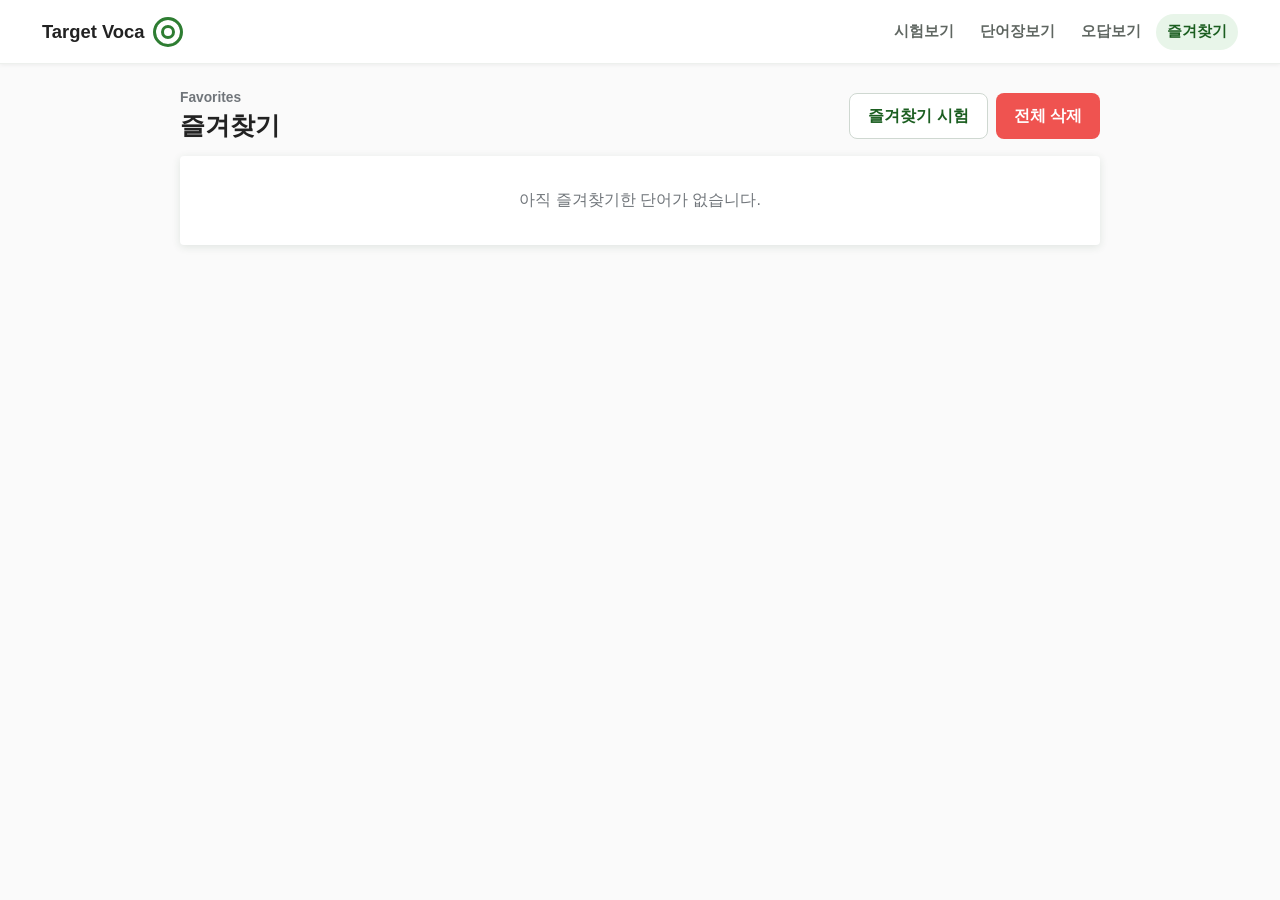
==== favorites.html @ 775248dc "first" ====
<!doctype html>
<html lang="ko">
  <head>
    <meta charset="UTF-8" />
    <meta name="viewport" content="width=device-width, initial-scale=1.0" />
    <title>즐겨찾기 - Target Voca</title>
    <link rel="stylesheet" href="./css/style.css" />
    <script type="module" src="./js/favorites.js"></script>
  </head>
  <body>
    <header class="topbar">
      <a class="brand" href="./index.html">Target Voca</a>
      <nav class="nav">
        <a href="./test.html">시험보기</a>
        <a href="./vocabulary.html">단어장보기</a>
        <a href="./wrong.html">오답보기</a>
        <a class="active" href="./favorites.html">즐겨찾기</a>
      </nav>
    </header>

    <main class="shell">
      <section class="page-head">
        <div>
          <p class="eyebrow">Favorites</p>
          <h1>즐겨찾기</h1>
        </div>
        <div class="button-row">
          <a class="ghost-btn as-link" href="./test.html?source=favorites">즐겨찾기 시험</a>
          <button class="danger-btn" id="clearFavorites" type="button">전체 삭제</button>
        </div>
      </section>
      <section class="word-list" id="favoriteList"></section>
    </main>
  </body>
</html>
---- css/style.css ----
:root {
  --bg: #fafafa;
  --surface: #ffffff;
  --surface-soft: #f1f8f3;
  --ink: #222222;
  --muted: #70757a;
  --line: #d7ded8;
  --green: #2e7d32;
  --green-strong: #1b5e20;
  --green-soft: #e8f5e9;
  --red: #ef5350;
  --red-soft: #ffebee;
  --amber: #f5b400;
  --shadow: 0 2px 8px rgba(30, 70, 38, 0.12);
}

* {
  box-sizing: border-box;
}

body {
  margin: 0;
  background: var(--bg);
  color: var(--ink);
  font-family: -apple-system, BlinkMacSystemFont, "Segoe UI", "Noto Sans KR", sans-serif;
}

a {
  color: inherit;
  text-decoration: none;
}

button,
input,
select {
  font: inherit;
}

.topbar {
  position: sticky;
  top: 0;
  z-index: 10;
  display: flex;
  min-height: 64px;
  align-items: center;
  justify-content: space-between;
  gap: 16px;
  padding: 10px clamp(16px, 4vw, 42px);
  border-bottom: 1px solid #edf0ed;
  background: var(--surface);
  box-shadow: 0 1px 4px rgba(0, 0, 0, 0.06);
}

.brand {
  display: inline-flex;
  align-items: center;
  gap: 8px;
  color: var(--ink);
  font-size: 1.15rem;
  font-weight: 800;
}

.brand::after {
  content: "";
  width: 24px;
  height: 24px;
  border: 3px solid var(--green);
  border-radius: 50%;
  box-shadow: inset 0 0 0 5px #fff, inset 0 0 0 8px var(--green);
}

.nav {
  display: flex;
  flex-wrap: wrap;
  justify-content: flex-end;
  gap: 4px;
}

.nav a {
  min-height: 36px;
  padding: 8px 11px;
  border-radius: 18px;
  color: #5f6661;
  font-size: 0.92rem;
  font-weight: 700;
}

.nav a:hover,
.nav a.active {
  background: var(--green-soft);
  color: var(--green-strong);
}

.shell {
  width: min(920px, calc(100% - 28px));
  margin: 0 auto;
  padding: 26px 0 58px;
}

.home-shell {
  display: flex;
  min-height: calc(100vh - 64px);
  flex-direction: column;
  justify-content: center;
  padding-top: 30px;
}

.app-title {
  display: grid;
  justify-items: center;
  gap: 8px;
  margin-bottom: 18px;
  text-align: center;
}

.app-title h1 {
  margin: 0;
  font-size: 1.6rem;
  font-weight: 900;
  line-height: 1;
}

.app-title p {
  margin: 0;
  color: var(--muted);
  font-size: 0.95rem;
}

.target-mark {
  width: 38px;
  height: 38px;
  border: 4px solid var(--green);
  border-radius: 50%;
  background: radial-gradient(circle, var(--green) 0 23%, #fff 24% 47%, var(--green) 48% 63%, transparent 64%);
}

.quick-grid {
  display: grid;
  grid-template-columns: repeat(2, 150px);
  justify-content: center;
  gap: 10px;
}

.menu-card {
  display: flex;
  width: 150px;
  height: 150px;
  flex-direction: column;
  align-items: center;
  justify-content: center;
  gap: 8px;
  border: 0;
  border-radius: 24px;
  background: var(--green);
  color: #fff;
  box-shadow: var(--shadow);
  text-align: center;
  transition: transform 150ms ease, box-shadow 150ms ease, background 150ms ease;
}

.menu-card:hover {
  transform: translateY(-2px);
  background: var(--green-strong);
  box-shadow: 0 8px 18px rgba(30, 70, 38, 0.18);
}

.menu-card strong {
  font-size: 1rem;
  line-height: 1.25;
}

.menu-card small {
  max-width: 126px;
  color: rgba(255, 255, 255, 0.82);
  font-size: 0.76rem;
  line-height: 1.25;
}

.menu-icon {
  display: grid;
  width: 42px;
  height: 42px;
  place-items: center;
  font-size: 1.6rem;
  font-weight: 900;
}

.settings-link {
  display: flex;
  width: min(310px, 100%);
  min-height: 50px;
  align-items: center;
  justify-content: center;
  margin: 10px auto 0;
  border-radius: 24px;
  background: var(--green-soft);
  color: var(--green-strong);
  font-weight: 800;
  box-shadow: var(--shadow);
}

.app-footer {
  margin-top: 22px;
  color: #8a8f8b;
  font-size: 0.78rem;
  text-align: center;
}

.page-head {
  display: flex;
  align-items: center;
  justify-content: space-between;
  gap: 14px;
  margin-bottom: 14px;
}

.page-head h1 {
  margin: 0;
  font-size: 1.55rem;
  font-weight: 800;
  letter-spacing: 0;
}

.eyebrow {
  margin: 0 0 4px;
  color: var(--muted);
  font-size: 0.86rem;
  font-weight: 700;
}

.muted,
.list-count {
  color: var(--muted);
}

.toolbar,
.settings {
  display: flex;
  flex-wrap: wrap;
  align-items: end;
  gap: 10px;
  padding: 12px;
  border: 1px solid #e2e7e3;
  border-radius: 4px;
  background: var(--surface);
}

.settings label {
  display: grid;
  min-width: 150px;
  gap: 7px;
  color: var(--muted);
  font-size: 0.86rem;
  font-weight: 700;
}

input,
select {
  min-height: 46px;
  border: 1px solid #bdc7bf;
  border-radius: 4px;
  background: #fff;
  color: var(--ink);
  padding: 0 12px;
}

input:focus,
select:focus {
  border-color: var(--green);
  outline: 2px solid rgba(46, 125, 50, 0.15);
}

.toolbar input {
  flex: 1 1 260px;
}

.toolbar select {
  flex: 0 1 180px;
}

.primary-btn,
.ghost-btn,
.danger-btn {
  min-height: 46px;
  border: 0;
  border-radius: 8px;
  padding: 0 18px;
  font-weight: 800;
  cursor: pointer;
}

.primary-btn {
  background: var(--green);
  color: #fff;
}

.ghost-btn {
  border: 1px solid #cfd8d1;
  background: #fff;
  color: var(--green-strong);
}

.danger-btn {
  background: var(--red);
  color: #fff;
}

.as-link {
  display: inline-flex;
  align-items: center;
}

.button-row {
  display: flex;
  flex-wrap: wrap;
  gap: 8px;
}

.word-list {
  display: grid;
  gap: 0;
  margin-top: 12px;
}

.word-row {
  display: grid;
  grid-template-columns: 52px minmax(0, 1fr) auto;
  align-items: center;
  gap: 12px;
  margin: 6px 0;
  padding: 12px;
  border: 0;
  border-radius: 4px;
  background: var(--surface);
  box-shadow: 0 1px 3px rgba(0, 0, 0, 0.14);
}

.word-row.wrong-row {
  background: var(--wrong-bg, var(--red-soft));
}

.word-no {
  color: #888888;
  font-size: 0.78rem;
  font-weight: 800;
  text-align: center;
}

.word-no small {
  display: block;
  margin-top: 2px;
  font-size: 0.66rem;
  font-weight: 600;
}

.word-body {
  min-width: 0;
}

.word-line {
  display: flex;
  align-items: center;
  gap: 8px;
}

.word-main {
  min-width: 0;
  flex: 1;
  overflow-wrap: anywhere;
  font-size: 1.12rem;
  font-weight: 800;
}

.word-meaning {
  margin-top: 4px;
  color: #333333;
  font-size: 0.92rem;
  line-height: 1.45;
}

.wrong-count {
  margin-top: 6px;
  color: var(--red);
  font-size: 0.84rem;
  font-weight: 800;
}

.star-btn,
.small-btn {
  min-width: 42px;
  min-height: 38px;
  border: 0;
  border-radius: 50%;
  background: transparent;
  color: #666666;
  cursor: pointer;
  font-size: 1.35rem;
  font-weight: 900;
}

.small-btn {
  width: auto;
  min-width: 54px;
  border-radius: 8px;
  background: rgba(239, 83, 80, 0.12);
  color: #c62828;
  font-size: 0.84rem;
}

.star-btn.is-on {
  color: var(--amber);
}

.test-card {
  margin-top: 16px;
  padding: clamp(22px, 4vw, 34px);
  border: 0;
  border-radius: 4px;
  background: var(--surface);
  box-shadow: var(--shadow);
}

.question-meta {
  color: var(--muted);
  font-weight: 800;
}

.question-text {
  margin: 18px 0 24px;
  font-size: clamp(1.6rem, 4vw, 2.4rem);
  font-weight: 800;
  line-height: 1.2;
}

.choices {
  display: grid;
  justify-items: center;
  gap: 8px;
}

.choice-btn {
  width: min(400px, 100%);
  min-height: 50px;
  border: 0;
  border-radius: 8px;
  background: #eeeeee;
  color: #222222;
  padding: 13px 20px;
  cursor: pointer;
  font-weight: 650;
  text-align: center;
}

.choice-btn:hover {
  background: #dfeee2;
}

.choice-btn.correct {
  background: var(--green);
  color: #fff;
}

.choice-btn.wrong {
  background: var(--red);
  color: #fff;
}

.answer-form {
  display: flex;
  justify-content: center;
  gap: 10px;
}

.answer-form input {
  width: min(400px, 100%);
}

.feedback {
  margin-top: 18px;
  padding: 14px;
  border-radius: 4px;
  background: var(--surface-soft);
}

.score-pill {
  border-radius: 18px;
  background: var(--green-soft);
  color: var(--green-strong);
  padding: 9px 14px;
  font-weight: 800;
}

.empty {
  padding: 34px;
  border-radius: 4px;
  background: var(--surface);
  color: var(--muted);
  box-shadow: var(--shadow);
  text-align: center;
}

.hidden-meaning .word-meaning {
  color: transparent;
  text-shadow: 0 0 9px rgba(34, 34, 34, 0.35);
}

@media (max-width: 760px) {
  .topbar,
  .page-head {
    align-items: flex-start;
    flex-direction: column;
  }

  .nav {
    justify-content: flex-start;
  }

  .quick-grid {
    grid-template-columns: repeat(2, minmax(132px, 150px));
  }

  .menu-card {
    width: 100%;
    height: 142px;
  }

  .word-row {
    grid-template-columns: 48px minmax(0, 1fr);
  }

  .word-row > .small-btn {
    grid-column: 2;
    justify-self: start;
    margin-top: 6px;
  }

  .answer-form {
    flex-direction: column;
  }
}
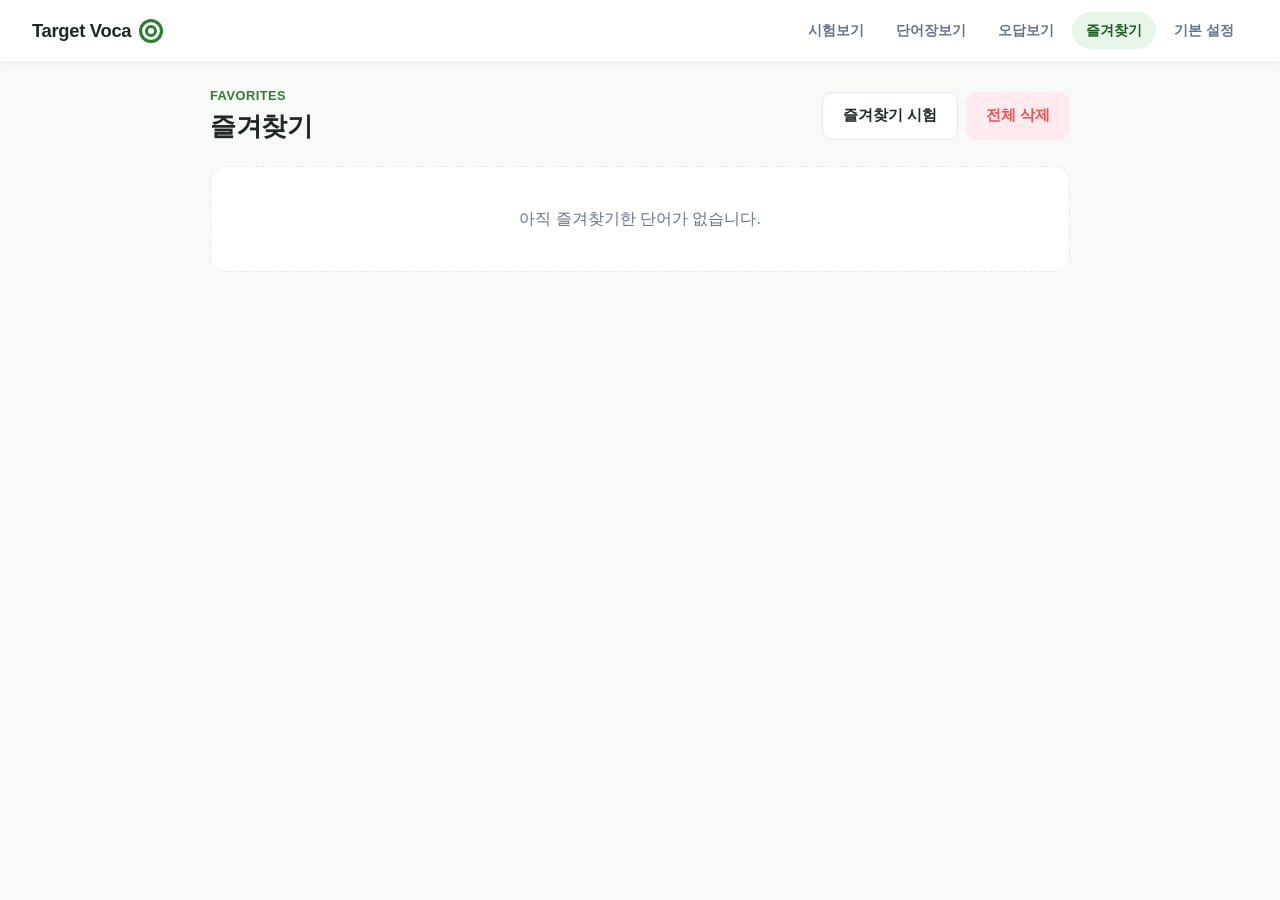
==== commit 5cf261cf: "nav바 오류 수정" ====
--- a/favorites.html
+++ b/favorites.html
@@ -15,6 +15,7 @@
         <a href="./vocabulary.html">단어장보기</a>
         <a href="./wrong.html">오답보기</a>
         <a class="active" href="./favorites.html">즐겨찾기</a>
+        <a href="./settings.html">기본 설정</a>
       </nav>
     </header>
 
--- a/css/style.css
+++ b/css/style.css
@@ -1,28 +1,36 @@
 :root {
-  --bg: #fafafa;
+  --bg: #f8faf8;
   --surface: #ffffff;
-  --surface-soft: #f1f8f3;
-  --ink: #222222;
-  --muted: #70757a;
-  --line: #d7ded8;
+  --surface-soft: #f0f7f2;
+  --ink: #1f2923;
+  --muted: #64748b;
+  --line: #e2e8f0;
   --green: #2e7d32;
   --green-strong: #1b5e20;
   --green-soft: #e8f5e9;
+  --green-glow: rgba(46, 125, 50, 0.12);
   --red: #ef5350;
   --red-soft: #ffebee;
   --amber: #f5b400;
-  --shadow: 0 2px 8px rgba(30, 70, 38, 0.12);
+  --shadow-sm: 0 2px 8px rgba(0, 0, 0, 0.04);
+  --shadow-md: 0 8px 24px rgba(30, 70, 38, 0.08);
+  --shadow-lg: 0 12px 32px rgba(30, 70, 38, 0.12);
+  --radius-sm: 10px;
+  --radius-md: 16px;
+  --radius-lg: 24px;
 }
 
 * {
   box-sizing: border-box;
+  -webkit-tap-highlight-color: transparent;
 }
 
 body {
   margin: 0;
   background: var(--bg);
   color: var(--ink);
-  font-family: -apple-system, BlinkMacSystemFont, "Segoe UI", "Noto Sans KR", sans-serif;
+  font-family: -apple-system, BlinkMacSystemFont, "Pretendard", "Segoe UI", "Noto Sans KR", sans-serif;
+  line-height: 1.5;
 }
 
 a {
@@ -36,19 +44,22 @@
   font: inherit;
 }
 
+/* 상단 네비게이션 바 (모바일 터치 스크롤 & 블러 효과) */
 .topbar {
   position: sticky;
   top: 0;
-  z-index: 10;
-  display: flex;
-  min-height: 64px;
+  z-index: 100;
+  display: flex;
+  min-height: 60px;
   align-items: center;
   justify-content: space-between;
-  gap: 16px;
-  padding: 10px clamp(16px, 4vw, 42px);
-  border-bottom: 1px solid #edf0ed;
-  background: var(--surface);
-  box-shadow: 0 1px 4px rgba(0, 0, 0, 0.06);
+  gap: 12px;
+  padding: 8px clamp(16px, 4vw, 32px);
+  background: rgba(255, 255, 255, 0.9);
+  backdrop-filter: blur(12px);
+  -webkit-backdrop-filter: blur(12px);
+  border-bottom: 1px solid rgba(0, 0, 0, 0.05);
+  box-shadow: var(--shadow-sm);
 }
 
 .brand {
@@ -58,31 +69,42 @@
   color: var(--ink);
   font-size: 1.15rem;
   font-weight: 800;
+  letter-spacing: -0.3px;
+  flex-shrink: 0;
 }
 
 .brand::after {
   content: "";
-  width: 24px;
-  height: 24px;
+  width: 18px;
+  height: 18px;
   border: 3px solid var(--green);
   border-radius: 50%;
-  box-shadow: inset 0 0 0 5px #fff, inset 0 0 0 8px var(--green);
+  box-shadow: inset 0 0 0 3px #fff, inset 0 0 0 6px var(--green);
 }
 
 .nav {
   display: flex;
-  flex-wrap: wrap;
-  justify-content: flex-end;
+  align-items: center;
   gap: 4px;
+  overflow-x: auto;
+  scrollbar-width: none;
+  -ms-overflow-style: none;
+  padding: 4px 0;
+}
+
+.nav::-webkit-scrollbar {
+  display: none;
 }
 
 .nav a {
+  white-space: nowrap;
   min-height: 36px;
-  padding: 8px 11px;
-  border-radius: 18px;
-  color: #5f6661;
-  font-size: 0.92rem;
+  padding: 8px 14px;
+  border-radius: 20px;
+  color: var(--muted);
+  font-size: 0.88rem;
   font-weight: 700;
+  transition: all 0.2s ease;
 }
 
 .nav a:hover,
@@ -91,216 +113,256 @@
   color: var(--green-strong);
 }
 
+/* 메인 영역 레이아웃 */
 .shell {
-  width: min(920px, calc(100% - 28px));
+  width: min(860px, calc(100% - 32px));
   margin: 0 auto;
-  padding: 26px 0 58px;
+  padding: 24px 0 60px;
 }
 
 .home-shell {
   display: flex;
-  min-height: calc(100vh - 64px);
+  min-height: calc(100vh - 60px);
   flex-direction: column;
   justify-content: center;
-  padding-top: 30px;
-}
-
+  align-items: center;
+  padding: 20px 0 40px;
+}
+
+/* 홈 제목 및 타겟 타이틀 */
 .app-title {
-  display: grid;
-  justify-items: center;
+  display: flex;
+  flex-direction: column;
+  align-items: center;
   gap: 8px;
-  margin-bottom: 18px;
+  margin-bottom: 28px;
   text-align: center;
 }
 
 .app-title h1 {
   margin: 0;
-  font-size: 1.6rem;
+  font-size: 2.2rem;
   font-weight: 900;
-  line-height: 1;
+  letter-spacing: -0.5px;
+  color: var(--ink);
 }
 
 .app-title p {
   margin: 0;
   color: var(--muted);
   font-size: 0.95rem;
+  font-weight: 500;
 }
 
 .target-mark {
-  width: 38px;
-  height: 38px;
+  width: 44px;
+  height: 44px;
   border: 4px solid var(--green);
   border-radius: 50%;
   background: radial-gradient(circle, var(--green) 0 23%, #fff 24% 47%, var(--green) 48% 63%, transparent 64%);
-}
-
+  box-shadow: var(--shadow-sm);
+}
+
+/* 홈 화면 메인 카드 그리드 (반응형 2x2 -> 1x4) */
 .quick-grid {
   display: grid;
-  grid-template-columns: repeat(2, 150px);
-  justify-content: center;
-  gap: 10px;
+  grid-template-columns: repeat(2, 1fr);
+  gap: 16px;
+  width: 100%;
+  max-width: 640px;
+}
+
+@media (min-width: 640px) {
+  .quick-grid {
+    grid-template-columns: repeat(4, 1fr);
+  }
 }
 
 .menu-card {
   display: flex;
-  width: 150px;
-  height: 150px;
   flex-direction: column;
   align-items: center;
   justify-content: center;
   gap: 8px;
-  border: 0;
-  border-radius: 24px;
-  background: var(--green);
-  color: #fff;
-  box-shadow: var(--shadow);
+  aspect-ratio: 1 / 1;
+  border-radius: var(--radius-lg);
+  background: var(--surface);
+  border: 1px solid rgba(0, 0, 0, 0.04);
+  color: var(--ink);
+  box-shadow: var(--shadow-md);
   text-align: center;
-  transition: transform 150ms ease, box-shadow 150ms ease, background 150ms ease;
+  padding: 16px;
+  transition: all 0.2s cubic-bezier(0.16, 1, 0.3, 1);
+  cursor: pointer;
 }
 
 .menu-card:hover {
-  transform: translateY(-2px);
-  background: var(--green-strong);
-  box-shadow: 0 8px 18px rgba(30, 70, 38, 0.18);
-}
-
-.menu-card strong {
-  font-size: 1rem;
-  line-height: 1.25;
-}
-
-.menu-card small {
-  max-width: 126px;
-  color: rgba(255, 255, 255, 0.82);
-  font-size: 0.76rem;
-  line-height: 1.25;
+  transform: translateY(-4px);
+  box-shadow: var(--shadow-lg);
+  border-color: var(--green-glow);
+  background: #ffffff;
+}
+
+.menu-card:active {
+  transform: translateY(-1px) scale(0.98);
 }
 
 .menu-icon {
   display: grid;
-  width: 42px;
-  height: 42px;
+  width: 46px;
+  height: 46px;
   place-items: center;
-  font-size: 1.6rem;
-  font-weight: 900;
-}
-
-.settings-link {
-  display: flex;
-  width: min(310px, 100%);
-  min-height: 50px;
-  align-items: center;
-  justify-content: center;
-  margin: 10px auto 0;
-  border-radius: 24px;
+  font-size: 1.4rem;
+  font-weight: 800;
+  border-radius: 14px;
   background: var(--green-soft);
   color: var(--green-strong);
-  font-weight: 800;
-  box-shadow: var(--shadow);
-}
-
-.app-footer {
-  margin-top: 22px;
-  color: #8a8f8b;
+  margin-bottom: 2px;
+}
+
+.menu-card strong {
+  font-size: 0.98rem;
+  font-weight: 800;
+  color: var(--ink);
+  line-height: 1.2;
+}
+
+.menu-card small {
+  color: var(--muted);
   font-size: 0.78rem;
-  text-align: center;
-}
-
+  font-weight: 600;
+}
+
+/* 페이지 헤더 */
 .page-head {
   display: flex;
   align-items: center;
   justify-content: space-between;
-  gap: 14px;
-  margin-bottom: 14px;
+  gap: 16px;
+  margin-bottom: 20px;
 }
 
 .page-head h1 {
   margin: 0;
-  font-size: 1.55rem;
-  font-weight: 800;
-  letter-spacing: 0;
+  font-size: 1.6rem;
+  font-weight: 800;
+  letter-spacing: -0.3px;
 }
 
 .eyebrow {
-  margin: 0 0 4px;
-  color: var(--muted);
-  font-size: 0.86rem;
-  font-weight: 700;
+  margin: 0 0 2px;
+  color: var(--green);
+  font-size: 0.8rem;
+  font-weight: 800;
+  text-transform: uppercase;
+  letter-spacing: 0.5px;
 }
 
 .muted,
 .list-count {
   color: var(--muted);
-}
-
+  font-size: 0.9rem;
+}
+
+/* 툴바 & 설정 박스 */
 .toolbar,
 .settings {
   display: flex;
   flex-wrap: wrap;
-  align-items: end;
-  gap: 10px;
-  padding: 12px;
-  border: 1px solid #e2e7e3;
-  border-radius: 4px;
+  align-items: flex-end;
+  gap: 12px;
+  padding: 18px;
+  border-radius: var(--radius-md);
   background: var(--surface);
+  box-shadow: var(--shadow-sm);
+  border: 1px solid var(--line);
+  margin-bottom: 16px;
 }
 
 .settings label {
-  display: grid;
-  min-width: 150px;
-  gap: 7px;
-  color: var(--muted);
-  font-size: 0.86rem;
+  display: flex;
+  flex-direction: column;
+  flex: 1 1 160px;
+  gap: 6px;
+  color: var(--muted);
+  font-size: 0.82rem;
   font-weight: 700;
 }
 
 input,
 select {
-  min-height: 46px;
-  border: 1px solid #bdc7bf;
-  border-radius: 4px;
+  min-height: 48px;
+  border: 1px solid var(--line);
+  border-radius: var(--radius-sm);
   background: #fff;
   color: var(--ink);
-  padding: 0 12px;
+  padding: 0 14px;
+  font-size: 0.95rem;
+  transition: all 0.15s ease;
 }
 
 input:focus,
 select:focus {
   border-color: var(--green);
-  outline: 2px solid rgba(46, 125, 50, 0.15);
+  outline: 3px solid var(--green-glow);
 }
 
 .toolbar input {
-  flex: 1 1 260px;
+  flex: 1 1 240px;
 }
 
 .toolbar select {
-  flex: 0 1 180px;
-}
-
+  flex: 0 1 160px;
+}
+
+/* 버튼 스타일 */
 .primary-btn,
 .ghost-btn,
 .danger-btn {
-  min-height: 46px;
+  display: inline-flex;
+  align-items: center;
+  justify-content: center;
+  min-height: 48px;
   border: 0;
-  border-radius: 8px;
-  padding: 0 18px;
+  border-radius: var(--radius-sm);
+  padding: 0 20px;
+  font-size: 0.95rem;
   font-weight: 800;
   cursor: pointer;
+  transition: all 0.15s ease;
 }
 
 .primary-btn {
   background: var(--green);
   color: #fff;
+  box-shadow: 0 2px 8px rgba(46, 125, 50, 0.25);
+}
+
+.primary-btn:hover {
+  background: var(--green-strong);
+}
+
+.primary-btn:active {
+  transform: scale(0.98);
 }
 
 .ghost-btn {
-  border: 1px solid #cfd8d1;
+  border: 1px solid var(--line);
   background: #fff;
+  color: var(--ink);
+}
+
+.ghost-btn:hover {
+  background: var(--surface-soft);
   color: var(--green-strong);
 }
 
 .danger-btn {
+  background: var(--red-soft);
+  color: var(--red);
+}
+
+.danger-btn:hover {
   background: var(--red);
   color: #fff;
 }
@@ -316,41 +378,40 @@
   gap: 8px;
 }
 
+/* 단어 목록 & 리스트 행 카드 */
 .word-list {
-  display: grid;
-  gap: 0;
-  margin-top: 12px;
+  display: flex;
+  flex-direction: column;
+  gap: 10px;
+  margin-top: 14px;
 }
 
 .word-row {
   display: grid;
-  grid-template-columns: 52px minmax(0, 1fr) auto;
+  grid-template-columns: 44px minmax(0, 1fr) auto;
   align-items: center;
   gap: 12px;
-  margin: 6px 0;
-  padding: 12px;
-  border: 0;
-  border-radius: 4px;
+  padding: 14px 16px;
+  border-radius: var(--radius-md);
   background: var(--surface);
-  box-shadow: 0 1px 3px rgba(0, 0, 0, 0.14);
-}
-
-.word-row.wrong-row {
-  background: var(--wrong-bg, var(--red-soft));
+  border: 1px solid rgba(0, 0, 0, 0.03);
+  box-shadow: var(--shadow-sm);
+  transition: transform 0.15s ease, box-shadow 0.15s ease;
+}
+
+.word-row:hover {
+  transform: translateY(-1px);
+  box-shadow: var(--shadow-md);
 }
 
 .word-no {
-  color: #888888;
-  font-size: 0.78rem;
+  color: var(--muted);
+  font-size: 0.8rem;
   font-weight: 800;
   text-align: center;
-}
-
-.word-no small {
-  display: block;
-  margin-top: 2px;
-  font-size: 0.66rem;
-  font-weight: 600;
+  background: var(--surface-soft);
+  padding: 6px 0;
+  border-radius: 8px;
 }
 
 .word-body {
@@ -367,101 +428,116 @@
   min-width: 0;
   flex: 1;
   overflow-wrap: anywhere;
-  font-size: 1.12rem;
-  font-weight: 800;
+  font-size: 1.1rem;
+  font-weight: 800;
+  color: var(--ink);
 }
 
 .word-meaning {
+  margin-top: 2px;
+  color: #475569;
+  font-size: 0.95rem;
+  line-height: 1.4;
+}
+
+.wrong-count {
   margin-top: 4px;
-  color: #333333;
-  font-size: 0.92rem;
-  line-height: 1.45;
-}
-
-.wrong-count {
-  margin-top: 6px;
   color: var(--red);
-  font-size: 0.84rem;
+  font-size: 0.82rem;
   font-weight: 800;
 }
 
 .star-btn,
 .small-btn {
-  min-width: 42px;
-  min-height: 38px;
+  min-width: 40px;
+  min-height: 40px;
   border: 0;
   border-radius: 50%;
   background: transparent;
-  color: #666666;
+  color: #94a3b8;
   cursor: pointer;
-  font-size: 1.35rem;
-  font-weight: 900;
+  font-size: 1.3rem;
+  display: grid;
+  place-items: center;
+  transition: all 0.15s ease;
 }
 
 .small-btn {
   width: auto;
-  min-width: 54px;
+  min-width: 50px;
   border-radius: 8px;
-  background: rgba(239, 83, 80, 0.12);
-  color: #c62828;
-  font-size: 0.84rem;
+  background: var(--red-soft);
+  color: var(--red);
+  font-size: 0.82rem;
+  font-weight: 700;
 }
 
 .star-btn.is-on {
   color: var(--amber);
 }
 
+/* 시험 카드 영역 */
 .test-card {
-  margin-top: 16px;
-  padding: clamp(22px, 4vw, 34px);
-  border: 0;
-  border-radius: 4px;
+  margin-top: 18px;
+  padding: clamp(20px, 5vw, 36px);
+  border-radius: var(--radius-lg);
   background: var(--surface);
-  box-shadow: var(--shadow);
+  border: 1px solid var(--line);
+  box-shadow: var(--shadow-md);
+  text-align: center;
 }
 
 .question-meta {
   color: var(--muted);
-  font-weight: 800;
+  font-weight: 700;
+  font-size: 0.88rem;
 }
 
 .question-text {
-  margin: 18px 0 24px;
-  font-size: clamp(1.6rem, 4vw, 2.4rem);
-  font-weight: 800;
+  margin: 20px 0 28px;
+  font-size: clamp(1.8rem, 5vw, 2.6rem);
+  font-weight: 900;
+  color: var(--ink);
   line-height: 1.2;
 }
 
 .choices {
   display: grid;
-  justify-items: center;
-  gap: 8px;
+  gap: 10px;
+  width: min(440px, 100%);
+  margin: 0 auto;
 }
 
 .choice-btn {
-  width: min(400px, 100%);
-  min-height: 50px;
-  border: 0;
-  border-radius: 8px;
-  background: #eeeeee;
-  color: #222222;
-  padding: 13px 20px;
+  width: 100%;
+  min-height: 52px;
+  border: 1px solid var(--line);
+  border-radius: var(--radius-md);
+  background: var(--surface);
+  color: var(--ink);
+  padding: 12px 20px;
   cursor: pointer;
-  font-weight: 650;
+  font-weight: 700;
+  font-size: 1rem;
   text-align: center;
+  transition: all 0.15s ease;
 }
 
 .choice-btn:hover {
-  background: #dfeee2;
+  background: var(--surface-soft);
+  border-color: var(--green);
+  color: var(--green-strong);
 }
 
 .choice-btn.correct {
   background: var(--green);
+  border-color: var(--green);
   color: #fff;
 }
 
 .choice-btn.wrong {
   background: var(--red);
+  border-color: var(--red);
   color: #fff;
 }
 
@@ -469,72 +545,93 @@
   display: flex;
   justify-content: center;
   gap: 10px;
+  width: min(440px, 100%);
+  margin: 0 auto;
 }
 
 .answer-form input {
-  width: min(400px, 100%);
+  flex: 1;
 }
 
 .feedback {
-  margin-top: 18px;
-  padding: 14px;
-  border-radius: 4px;
+  margin-top: 20px;
+  padding: 16px;
+  border-radius: var(--radius-md);
   background: var(--surface-soft);
+  text-align: center;
 }
 
 .score-pill {
-  border-radius: 18px;
+  border-radius: 20px;
   background: var(--green-soft);
   color: var(--green-strong);
-  padding: 9px 14px;
-  font-weight: 800;
+  padding: 8px 16px;
+  font-weight: 800;
+  font-size: 0.9rem;
 }
 
 .empty {
-  padding: 34px;
-  border-radius: 4px;
+  padding: 40px 20px;
+  border-radius: var(--radius-md);
   background: var(--surface);
   color: var(--muted);
-  box-shadow: var(--shadow);
+  border: 1px dashed var(--line);
   text-align: center;
 }
 
 .hidden-meaning .word-meaning {
   color: transparent;
-  text-shadow: 0 0 9px rgba(34, 34, 34, 0.35);
-}
-
-@media (max-width: 760px) {
-  .topbar,
+  text-shadow: 0 0 10px rgba(0, 0, 0, 0.25);
+}
+
+/* 모바일 전용 미세 조정 */
+@media (max-width: 600px) {
+  .topbar {
+    padding: 8px 16px;
+  }
+  
+  .brand {
+    font-size: 1.05rem;
+  }
+
+  .nav a {
+    padding: 6px 10px;
+    font-size: 0.82rem;
+  }
+
+  .shell {
+    width: calc(100% - 24px);
+    padding: 16px 0 40px;
+  }
+
   .page-head {
+    flex-direction: column;
     align-items: flex-start;
-    flex-direction: column;
-  }
-
-  .nav {
-    justify-content: flex-start;
-  }
-
-  .quick-grid {
-    grid-template-columns: repeat(2, minmax(132px, 150px));
-  }
-
-  .menu-card {
+    gap: 10px;
+  }
+
+  .toolbar,
+  .settings {
+    padding: 14px;
+    gap: 10px;
+  }
+
+  .settings label {
+    flex: 1 1 100%;
+  }
+
+  .primary-btn,
+  .ghost-btn,
+  .danger-btn {
     width: 100%;
-    height: 142px;
-  }
-
-  .word-row {
-    grid-template-columns: 48px minmax(0, 1fr);
-  }
-
-  .word-row > .small-btn {
-    grid-column: 2;
-    justify-self: start;
-    margin-top: 6px;
   }
 
   .answer-form {
     flex-direction: column;
   }
-}
+
+  .answer-form input,
+  .answer-form button {
+    width: 100%;
+  }
+}
